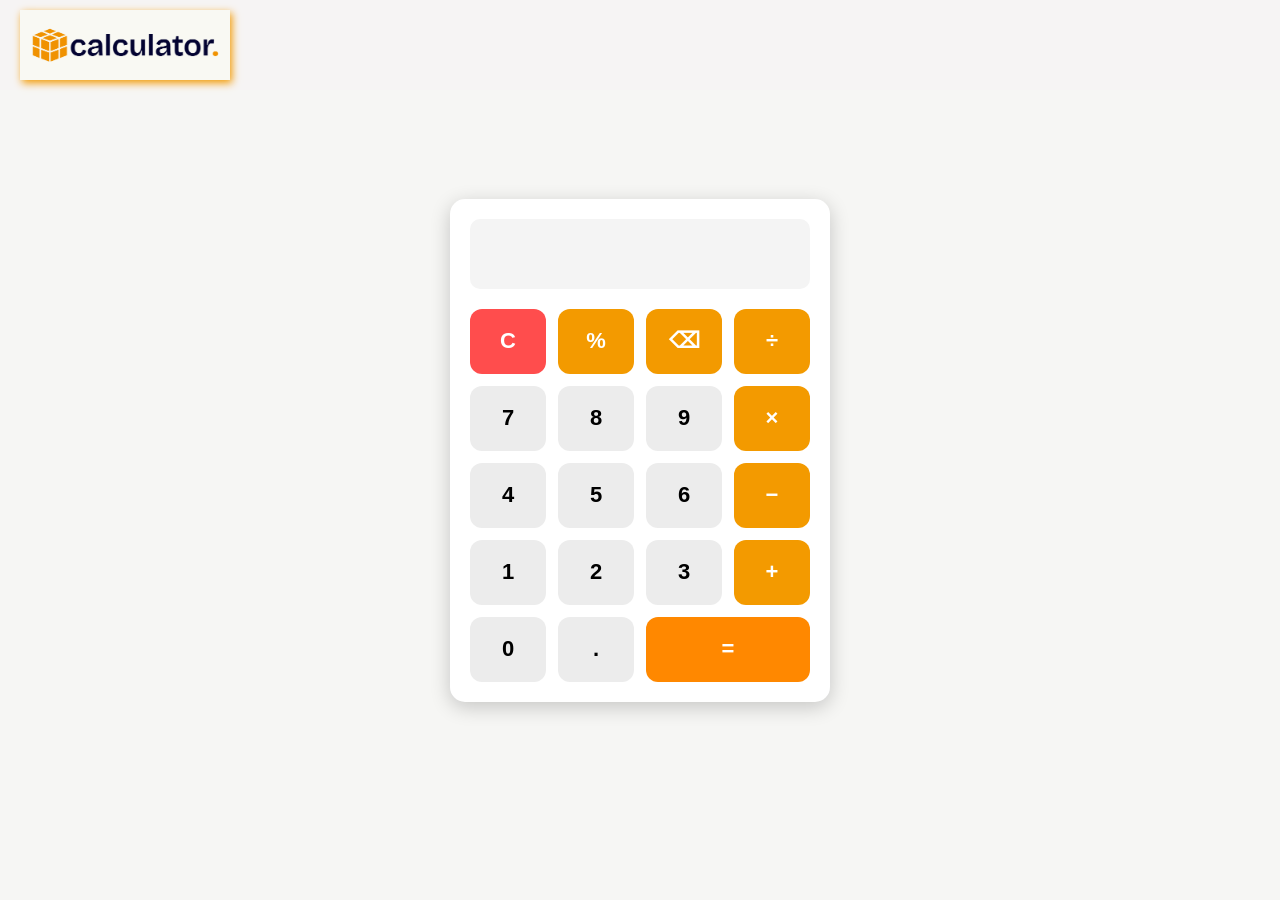
==== arithmetic.html @ 60c45ff5 "arthematic calc is now live" ====
<!DOCTYPE html>
<html lang="en">
<head>

<meta charset="UTF-8">
<meta name="viewport" content="width=device-width, initial-scale=1.0">

<title>Arithmetic Calculator</title>

<link rel="stylesheet" href="style.css">
<link rel="stylesheet" href="arithmetic.css">

</head>

<body>

<div class="nav">

    <img id="logo" src="logo.png">

</div>

<div class="calculator-container">

<div class="calculator">

<input type="text" id="display" readonly>

<div class="buttons">

<button class="clear" onclick="clearDisplay()">C</button>
<button class="operator" onclick="append('%')">%</button>
<button class="operator" onclick="backspace()">⌫</button>
<button class="operator" onclick="append('/')">÷</button>

<button class="number" onclick="append('7')">7</button>
<button class="number" onclick="append('8')">8</button>
<button class="number" onclick="append('9')">9</button>
<button class="operator" onclick="append('*')">×</button>

<button class="number" onclick="append('4')">4</button>
<button class="number" onclick="append('5')">5</button>
<button class="number" onclick="append('6')">6</button>
<button class="operator" onclick="append('-')">−</button>

<button class="number" onclick="append('1')">1</button>
<button class="number" onclick="append('2')">2</button>
<button class="number" onclick="append('3')">3</button>
<button class="operator" onclick="append('+')">+</button>

<button class="number" onclick="append('0')">0</button>
<button class="number" onclick="append('.')">.</button>

<button class="equal" onclick="calculate()">=</button>

</div>

</div>

</div>

<script src="arithmetic.js"></script>

</body>
</html>
---- style.css ----
* {
    margin: 0;
    padding: 0;
    box-sizing: border-box;
}

.nav {
    background-color: rgb(246, 244, 244);
    display: flex;
    align-items: center;
    padding: 10px 20px;
    position: relative;
     
    
}

#logo {
    height: 70px;
    width: 210px;
    box-shadow: 2px 3px 8px rgb(243, 154, 0);

}

.menu {
    display: flex;
    gap: 30px;
    margin-left: 40px;
}

.menu a {
    text-decoration: none;
    color: black;
    font-size: 20px;

    transition: 0.3s;
}

.menu a:hover {
    color: rgb(243, 154, 0);
    /* font-weight: bold; */
    text-decoration: underline;

    transform: scale(1.15);

}

.search {
    margin-left: auto;
    flex: 1;
    max-width: 400px;
    min-width: 150px;
    padding: 10px 15px;
    border: 1px solid #ccc;
    border-radius: 20px;
    outline: none;
    font-size: 16px;
    transition: 0.3s;
}

.search:focus {
    border: 2px solid rgb(243, 154, 0);
    box-shadow: 0 0 8px rgba(243, 154, 0, 0.4);
    transition: 0.4s;
}

.search:hover {
    background-color: rgb(249, 231, 201);
    transform: scale(1.10);

}

.social {
    display: flex;
    align-items: center;
    gap: 12px;
    margin-left: 20px;
}

#fb,
#ig,
#li {
    cursor: pointer;
    transition: 0.3s;
}

#fb:hover,
#ig:hover,
#li:hover {
    transform: scale(1.15);

}

.log {
    margin-left: 20px;
    padding: 10px 20px;
    border: none;
    border-radius: 5px;
    background-color: rgb(243, 154, 0);
    cursor: pointer;
    font-size: medium;
    font-weight: 600;
    transition: 0.3s;
}

.log:hover {
    opacity: 0.8;
    transform: scale(1.05);
}

/* HAMBURGER */

#menu-toggle {
    display: none;
}

.hamburger {
    display: none;
    font-size: 30px;
    cursor: pointer;
    margin-left: 15px;
}

.mobile-menu {
    display: none;
}

/* TABLET */

@media (max-width: 1030px) {

    .social {
        display: none;
    }

    .menu {
        gap: 20px;
    }

    .menu a {
        font-size: 18px;
    }

    .search {
        max-width: 250px;
        min-width: 120px;
    }
}

/* MOBILE */

@media (max-width: 760px) {

    .nav{
         position:sticky;
         top: 0;
    }

    #logo {
        width: 140px;
        height: auto;
    }

    .menu,
    .social,
    .nav>.log {
        display: none;
    }

    .search {
        flex: 1;
        max-width: 200px;
        min-width: 100px;
        margin-left: auto;
    }

    .hamburger {
        display: block;
    }

    .mobile-menu {
        position: absolute;
        top: 100%;
        left: 0;
        width: 100%;
        background: white;
        padding: 20px;
        display: none;
        flex-direction: column;
        gap: 15px;
        box-shadow: 0 4px 10px rgba(0, 0, 0, 0.1);
        z-index: 1000;
    }

    #menu-toggle:checked~.mobile-menu {
        display: flex;
    }

    .mobile-menu a {
        text-decoration: none;
        color: black;
        font-size: 18px;
    }

    .mobile-menu .log {
        display: block;
        width: 120px;
        margin-left: 0;
    }
}



.cont {
    height: auto;
    width: auto;
    background-color: rgb(246, 246, 244);
    display: flex;
    flex-wrap: wrap;
    gap: 5px;
    margin: 30px;
    justify-content: center;

}

.box {
    height: 150px;
    width: 200px;
    display: flex;
    background-color: rgb(220, 164, 75);
    border: 2px solid rgb(139, 139, 139);
    border-radius: 8px;
    margin: 20px;
    padding: 20px;
    align-items: center;
    justify-content: center;
    text-align: center;
    font-weight: 900;
    font-size: large;
    transition: 0.3s;
    box-shadow: -2px -2px 3px  rgb(8, 8, 8) inset;
}


.box:hover{
    transform: scale(1.10);
}
---- arithmetic.css ----
*{
    margin:0;
    padding:0;
    box-sizing:border-box;
}

body{
    background:#f6f6f4;
    font-family:Arial, Helvetica, sans-serif;
}

.calculator-container{
    display:flex;
    justify-content:center;
    align-items:center;
    min-height:80vh;
}

.calculator{
    width:380px;
    background:white;
    border-radius:15px;
    padding:20px;
    box-shadow:0 5px 20px rgba(0,0,0,0.2);
}

#display{
    width:100%;
    height:70px;
    border:none;
    outline:none;
    text-align:right;
    font-size:32px;
    padding:15px;
    border-radius:10px;
    background:#f4f4f4;
    margin-bottom:20px;
    color:#333;
}

.buttons{
    display:grid;
    grid-template-columns:repeat(4,1fr);
    gap:12px;
}

button{
    height:65px;
    border:none;
    border-radius:12px;
    font-size:22px;
    font-weight:bold;
    cursor:pointer;
    transition:0.3s;
}

button:hover{
    transform:scale(1.08);
}

.number{
    background:#ececec;
}

.operator{
    background:rgb(243,154,0);
    color:white;
}

.equal{
    background:#ff8800;
    color:white;
    grid-column:span 2;
}

.clear{
    background:#ff4d4d;
    color:white;
}

@media(max-width:500px){

    .calculator{
        width:95%;
    }

    button{
        height:60px;
        font-size:20px;
    }

    #display{
        font-size:26px;
    }
}
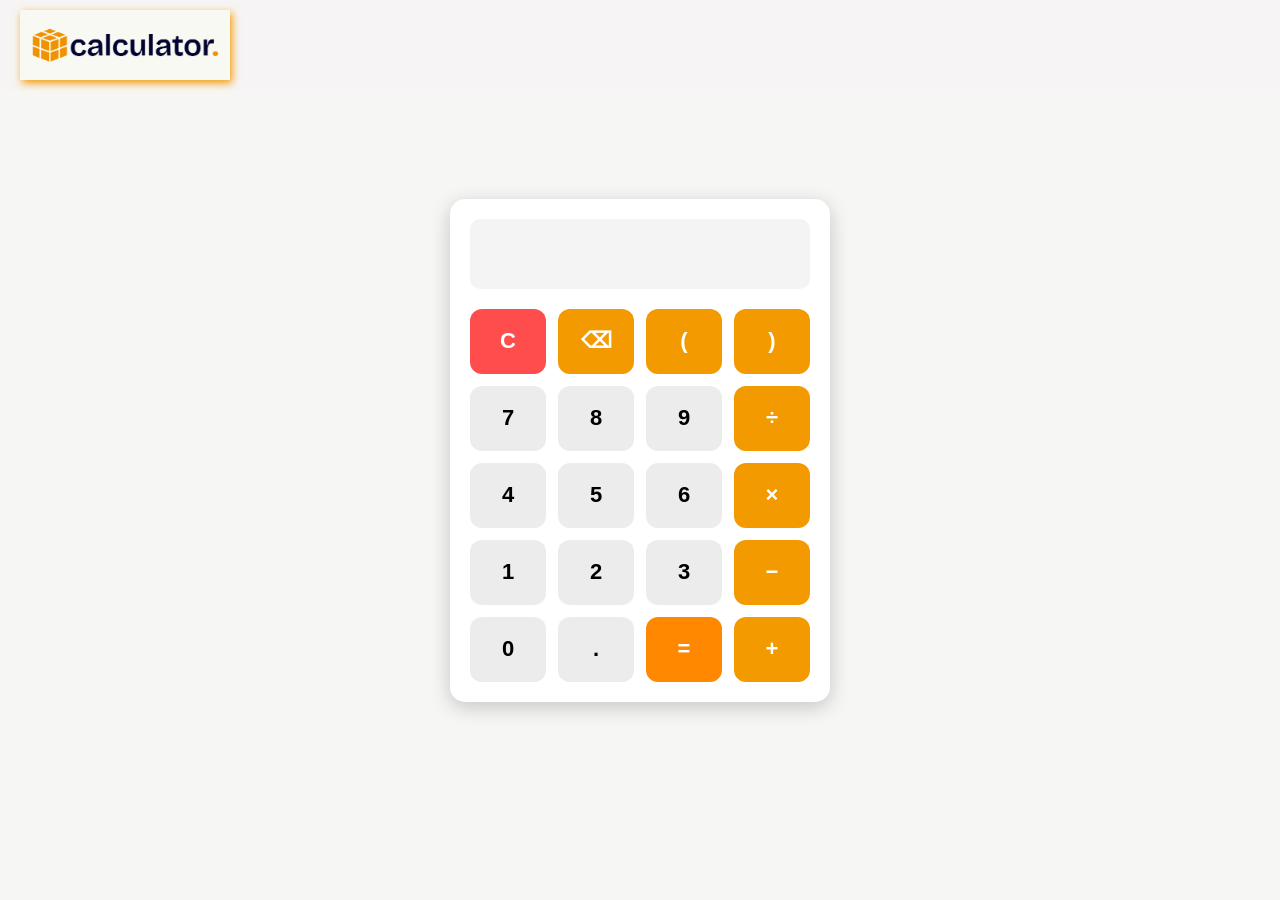
==== commit 93e7987d: "can give input from keyboard and brackets are on more clear and concise calculations" ====
--- a/arithmetic.html
+++ b/arithmetic.html
@@ -24,35 +24,35 @@
 
 <div class="calculator">
 
-<input type="text" id="display" readonly>
+<input type="text" id="display">
 
 <div class="buttons">
 
-<button class="clear" onclick="clearDisplay()">C</button>
-<button class="operator" onclick="append('%')">%</button>
-<button class="operator" onclick="backspace()">⌫</button>
-<button class="operator" onclick="append('/')">÷</button>
+    <button class="clear" onclick="clearDisplay()">C</button>
+    <button class="operator" onclick="backspace()">⌫</button>
+    <button class="operator" onclick="append('(')">(</button>
+    <button class="operator" onclick="append(')')">)</button>
+    
+    <button class="number" onclick="append('7')">7</button>
+    <button class="number" onclick="append('8')">8</button>
+    <button class="number" onclick="append('9')">9</button>
+    <button class="operator" onclick="append('/')">÷</button>
 
-<button class="number" onclick="append('7')">7</button>
-<button class="number" onclick="append('8')">8</button>
-<button class="number" onclick="append('9')">9</button>
-<button class="operator" onclick="append('*')">×</button>
+    <button class="number" onclick="append('4')">4</button>
+    <button class="number" onclick="append('5')">5</button>
+    <button class="number" onclick="append('6')">6</button>
+    <button class="operator" onclick="append('*')">×</button>
 
-<button class="number" onclick="append('4')">4</button>
-<button class="number" onclick="append('5')">5</button>
-<button class="number" onclick="append('6')">6</button>
-<button class="operator" onclick="append('-')">−</button>
+    <button class="number" onclick="append('1')">1</button>
+    <button class="number" onclick="append('2')">2</button>
+    <button class="number" onclick="append('3')">3</button>
+    <button class="operator" onclick="append('-')">−</button>
 
-<button class="number" onclick="append('1')">1</button>
-<button class="number" onclick="append('2')">2</button>
-<button class="number" onclick="append('3')">3</button>
-<button class="operator" onclick="append('+')">+</button>
-
-<button class="number" onclick="append('0')">0</button>
-<button class="number" onclick="append('.')">.</button>
-
-<button class="equal" onclick="calculate()">=</button>
-
+    <button class="number" onclick="append('0')">0</button>
+    <button class="number" onclick="append('.')">.</button>
+    <button class="equal" onclick="calculate()">=</button>
+    <button class="operator" onclick="append('+')">+</button>
+    
 </div>
 
 </div>
--- a/arithmetic.css
+++ b/arithmetic.css
@@ -44,6 +44,12 @@
     gap:12px;
 }
 
+.buttons{
+    display:grid;
+    grid-template-columns:repeat(4,1fr);
+    gap:12px;
+}
+
 button{
     height:65px;
     border:none;
@@ -70,7 +76,6 @@
 .equal{
     background:#ff8800;
     color:white;
-    grid-column:span 2;
 }
 
 .clear{
